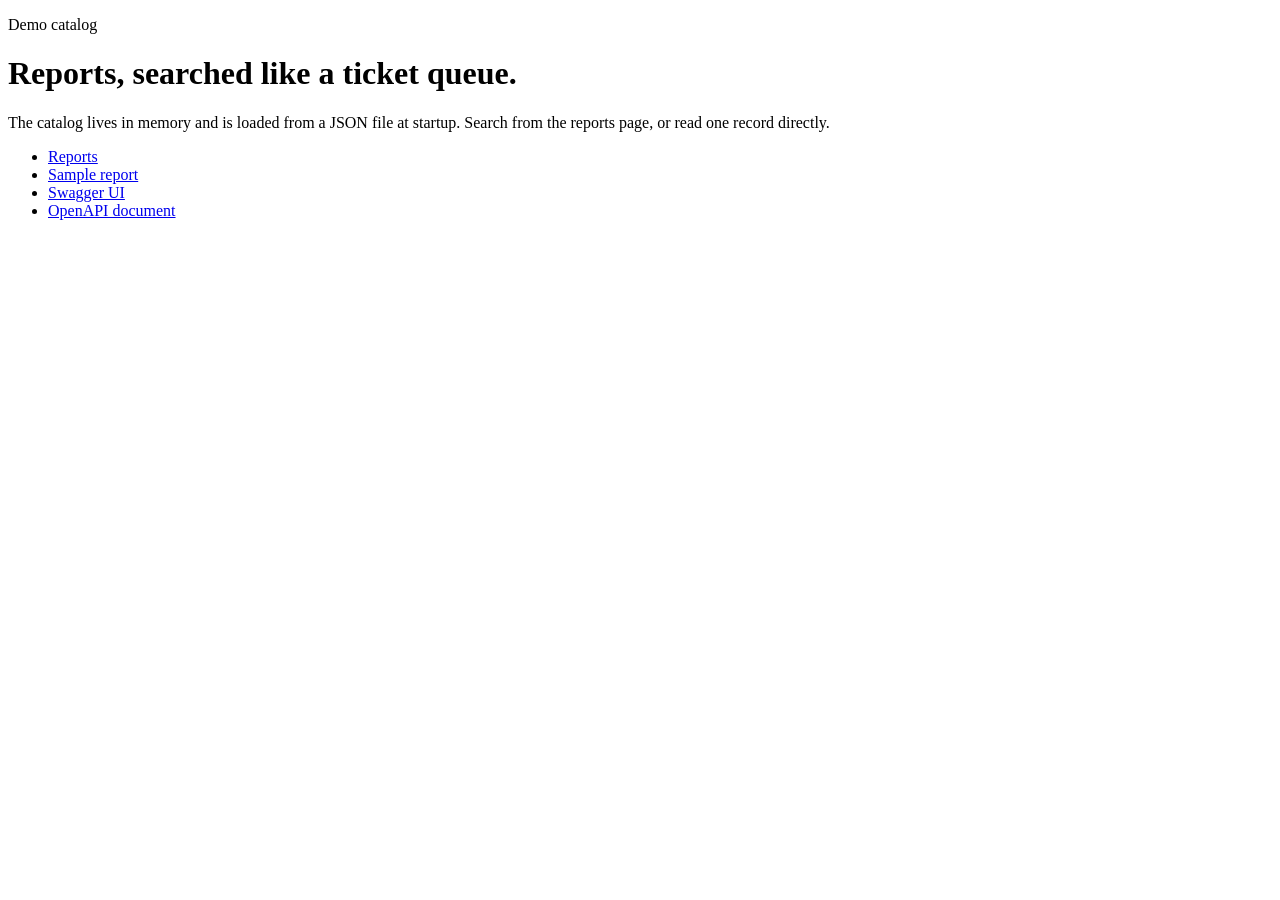
==== src/main/resources/templates/index.html @ 347ec709 "Initial commit" ====
<!DOCTYPE html>
<html lang="en" xmlns:th="http://www.thymeleaf.org">
<head th:replace="~{layout :: head('Reporter')}"></head>
<body>
<header th:replace="~{layout :: nav}"></header>
<main>
    <p class="kicker">Demo catalog</p>
    <h1>Reports, searched like a ticket queue.</h1>
    <p class="lede">The catalog lives in memory and is loaded from a JSON file at startup. Search from the reports page, or read one record directly.</p>
    <ul class="links">
        <li><a href="/reports">Reports</a></li>
        <li><a href="/reports/RPT-1">Sample report</a></li>
        <li><a href="/swagger-ui.html" target="_blank" rel="noopener noreferrer">Swagger UI</a></li>
        <li><a href="/v3/api-docs" target="_blank" rel="noopener noreferrer">OpenAPI document</a></li>
    </ul>
</main>
</body>
</html>
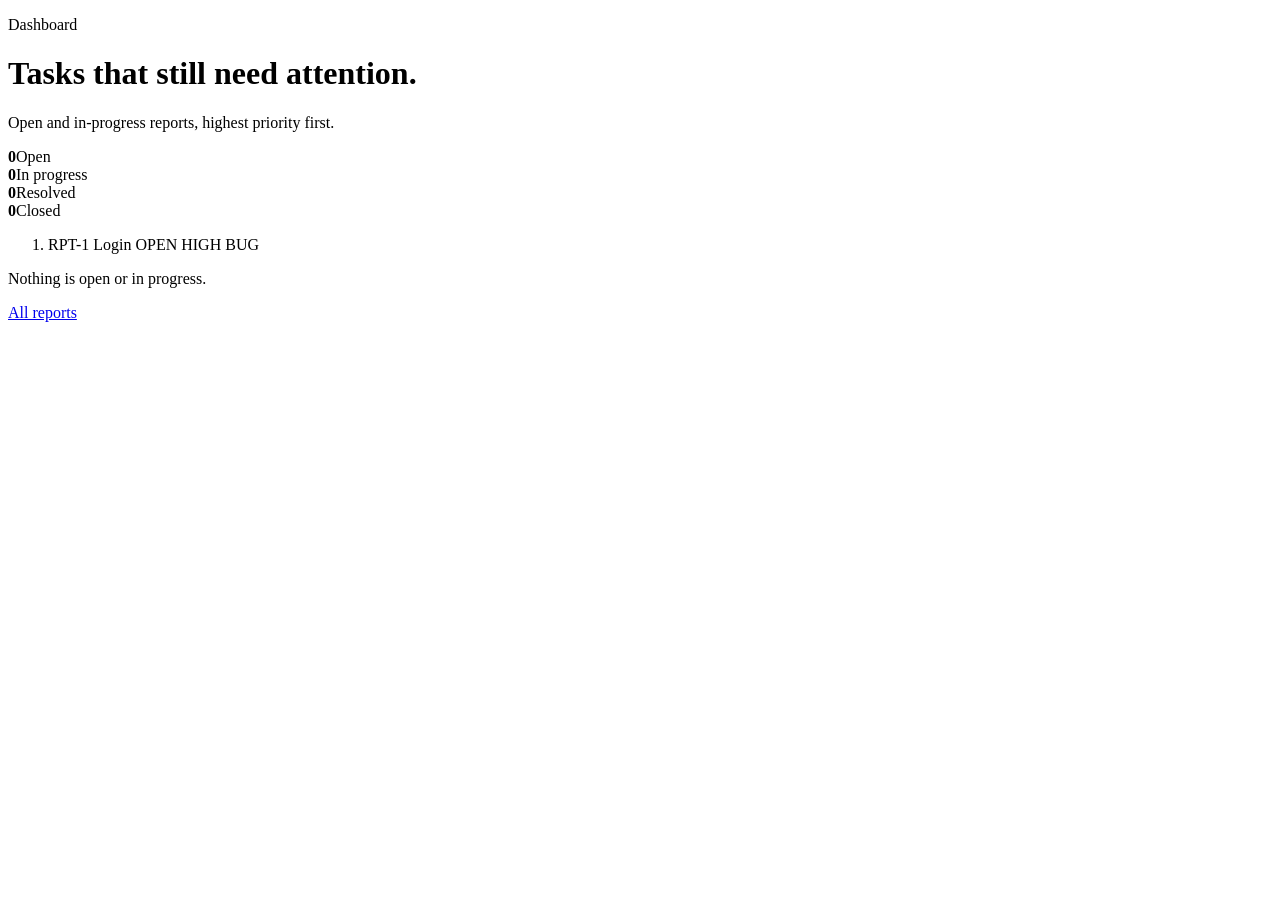
==== commit 5a7f2c04: "Add home dashboard" ====
--- a/src/main/resources/templates/index.html
+++ b/src/main/resources/templates/index.html
@@ -1,18 +1,25 @@
 <!DOCTYPE html>
-<html lang="en" xmlns:th="http://www.thymeleaf.org">
-<head th:replace="~{layout :: head('Reporter')}"></head>
-<body>
-<header th:replace="~{layout :: nav}"></header>
+<html lang="en" xmlns:th="http://www.thymeleaf.org" th:replace="~{layout :: page('Dashboard', ~{::main})}">
 <main>
-    <p class="kicker">Demo catalog</p>
-    <h1>Reports, searched like a ticket queue.</h1>
-    <p class="lede">The catalog lives in memory and is loaded from a JSON file at startup. Search from the reports page, or read one record directly.</p>
-    <ul class="links">
-        <li><a href="/reports">Reports</a></li>
-        <li><a href="/reports/RPT-1">Sample report</a></li>
-        <li><a href="/swagger-ui.html" target="_blank" rel="noopener noreferrer">Swagger UI</a></li>
-        <li><a href="/v3/api-docs" target="_blank" rel="noopener noreferrer">OpenAPI document</a></li>
-    </ul>
+    <p class="kicker">Dashboard</p>
+    <h1>Tasks that still need attention.</h1>
+    <p class="lede">Open and in-progress reports, highest priority first.</p>
+    <section class="stats" aria-label="Report counts">
+        <div><strong th:text="${dashboard.open}">0</strong><span>Open</span></div>
+        <div><strong th:text="${dashboard.inProgress}">0</strong><span>In progress</span></div>
+        <div><strong th:text="${dashboard.resolved}">0</strong><span>Resolved</span></div>
+        <div><strong th:text="${dashboard.closed}">0</strong><span>Closed</span></div>
+    </section>
+    <ol class="tasks" th:if="${!dashboard.tasks.empty}">
+        <li th:each="task : ${dashboard.tasks}" th:classappend="${task.priority}">
+            <a th:href="@{/reports/{id}(id=${task.id})}" th:text="${task.id}">RPT-1</a>
+            <a class="title" th:href="@{/reports/{id}(id=${task.id})}" th:text="${task.title}">Login</a>
+            <span class="pill" th:text="${task.status}">OPEN</span>
+            <span class="pill" th:text="${task.priority}">HIGH</span>
+            <span class="pill" th:text="${task.type}">BUG</span>
+        </li>
+    </ol>
+    <p class="lede" th:if="${dashboard.tasks.empty}">Nothing is open or in progress.</p>
+    <p class="links"><a href="/reports">All reports</a></p>
 </main>
-</body>
 </html>
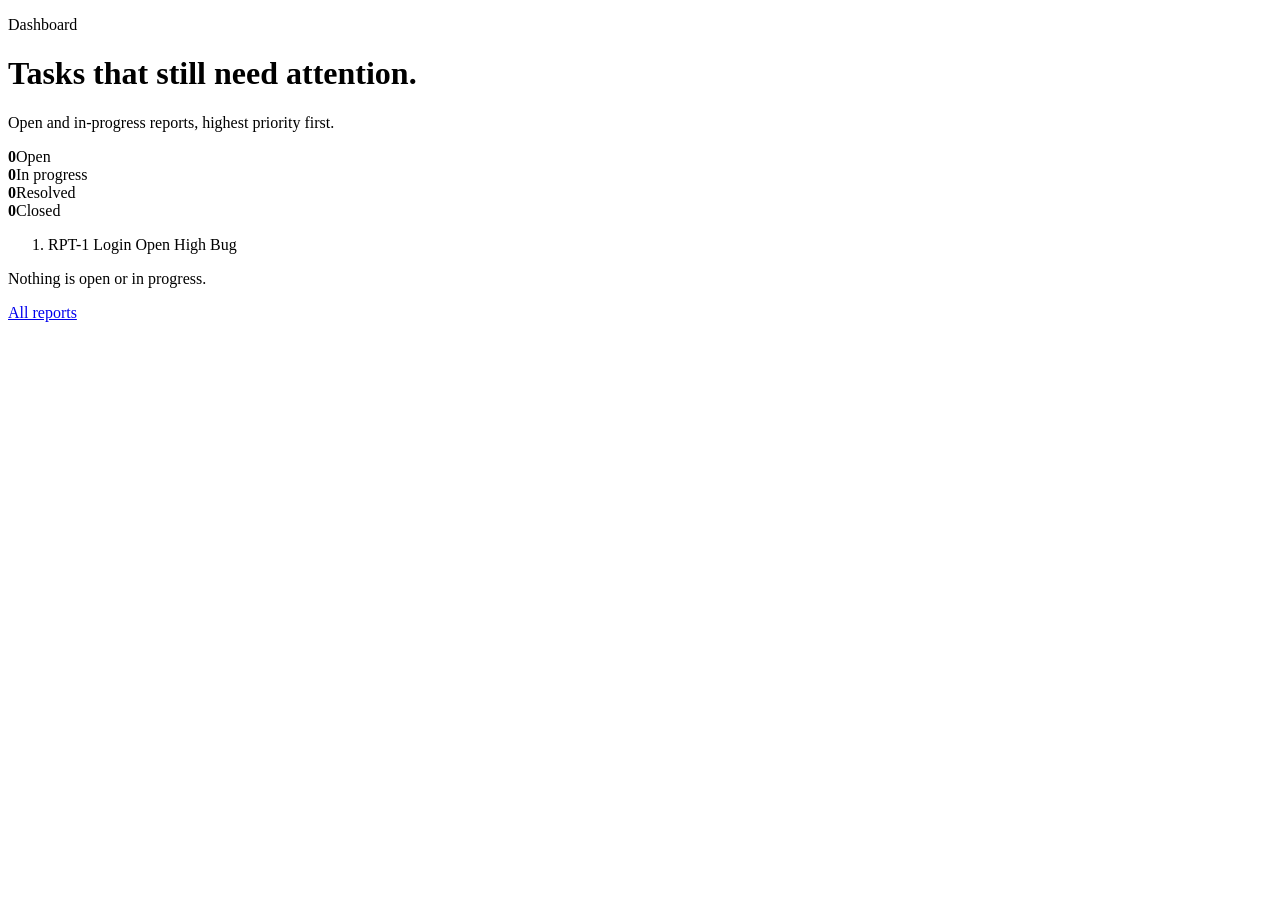
==== commit b9c6dea3: "feat(ui): modernize theme with palette tokens Move to system sans type, cards, a sticky header, and " ====
--- a/src/main/resources/templates/index.html
+++ b/src/main/resources/templates/index.html
@@ -5,18 +5,20 @@
     <h1>Tasks that still need attention.</h1>
     <p class="lede">Open and in-progress reports, highest priority first.</p>
     <section class="stats" aria-label="Report counts">
-        <div><strong th:text="${dashboard.open}">0</strong><span>Open</span></div>
-        <div><strong th:text="${dashboard.inProgress}">0</strong><span>In progress</span></div>
-        <div><strong th:text="${dashboard.resolved}">0</strong><span>Resolved</span></div>
-        <div><strong th:text="${dashboard.closed}">0</strong><span>Closed</span></div>
+        <div class="stat" data-status="OPEN"><strong th:text="${dashboard.open}">0</strong><span>Open</span></div>
+        <div class="stat" data-status="IN_PROGRESS"><strong th:text="${dashboard.inProgress}">0</strong><span>In progress</span></div>
+        <div class="stat" data-status="RESOLVED"><strong th:text="${dashboard.resolved}">0</strong><span>Resolved</span></div>
+        <div class="stat" data-status="CLOSED"><strong th:text="${dashboard.closed}">0</strong><span>Closed</span></div>
     </section>
     <ol class="tasks" th:if="${!dashboard.tasks.empty}">
-        <li th:each="task : ${dashboard.tasks}" th:classappend="${task.priority}">
-            <a th:href="@{/reports/{id}(id=${task.id})}" th:text="${task.id}">RPT-1</a>
+        <li th:each="task : ${dashboard.tasks}">
+            <a class="id" th:href="@{/reports/{id}(id=${task.id})}" th:text="${task.id}">RPT-1</a>
             <a class="title" th:href="@{/reports/{id}(id=${task.id})}" th:text="${task.title}">Login</a>
-            <span class="pill" th:text="${task.status}">OPEN</span>
-            <span class="pill" th:text="${task.priority}">HIGH</span>
-            <span class="pill" th:text="${task.type}">BUG</span>
+            <span class="badges">
+                <span class="badge" th:if="${task.status != null}" th:attr="data-status=${task.status}" th:text="${#strings.replace(task.status, '_', ' ')}">Open</span>
+                <span class="badge" th:if="${task.priority != null}" th:attr="data-priority=${task.priority}" th:text="${task.priority}">High</span>
+                <span class="badge" th:if="${task.type != null}" th:attr="data-type=${task.type}" th:text="${task.type}">Bug</span>
+            </span>
         </li>
     </ol>
     <p class="lede" th:if="${dashboard.tasks.empty}">Nothing is open or in progress.</p>
